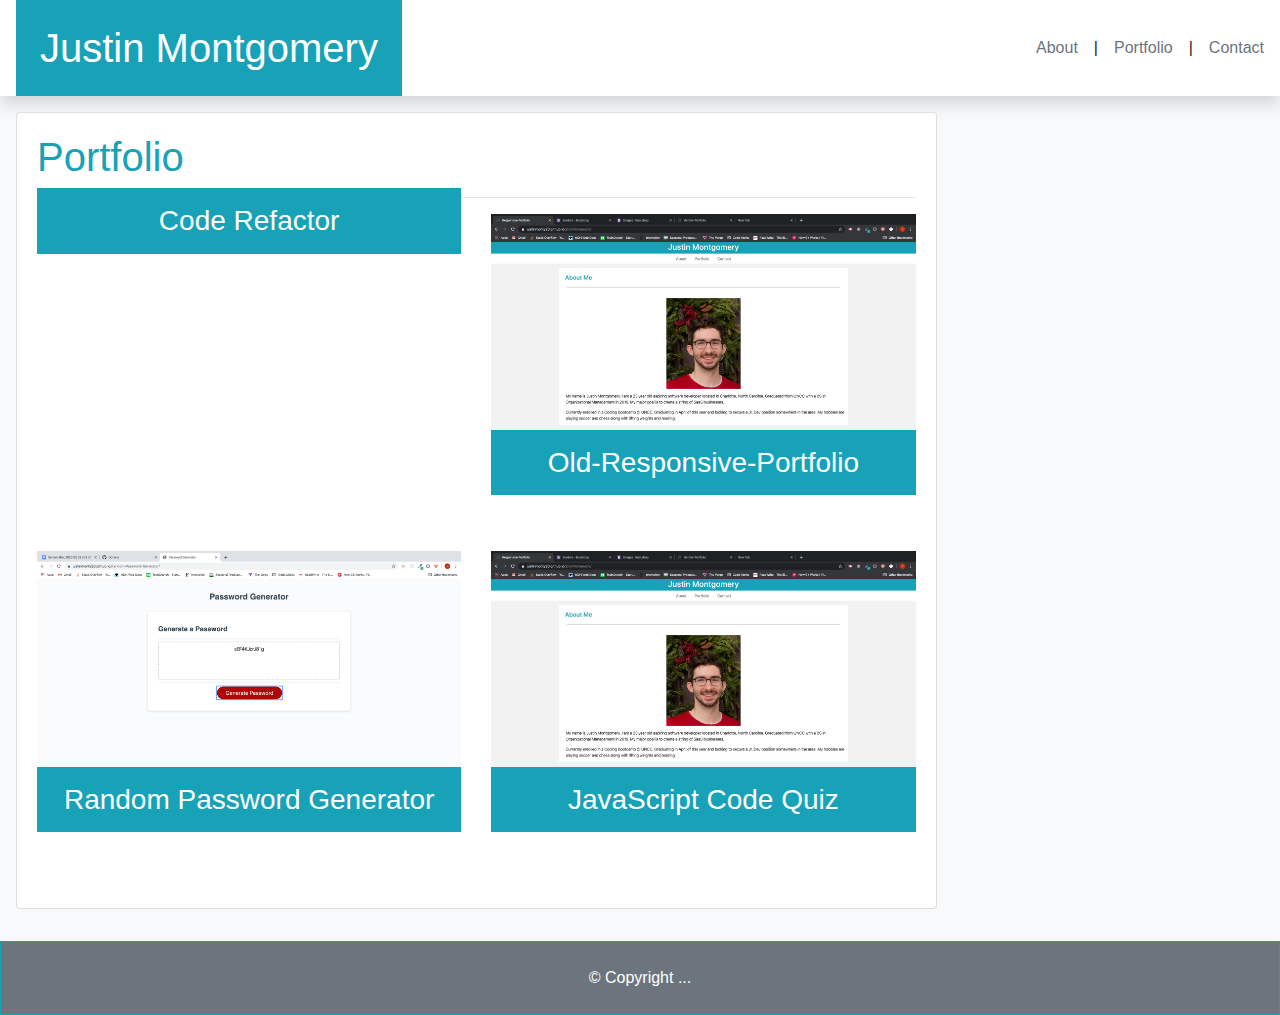
==== portfolio.html @ 5105a5a7 "adding in my work so far" ====
<!doctype html>
<html lang="en">

<head>
    <!-- Required meta tags -->
    <meta charset="utf-8">
    <meta name="viewport" content="width=device-width, initial-scale=1, shrink-to-fit=no">

    <!-- Bootstrap CSS -->
    <link rel="stylesheet" href="https://stackpath.bootstrapcdn.com/bootstrap/4.4.1/css/bootstrap.min.css"
        integrity="sha384-Vkoo8x4CGsO3+Hhxv8T/Q5PaXtkKtu6ug5TOeNV6gBiFeWPGFN9MuhOf23Q9Ifjh" crossorigin="anonymous">
        <link rel="stylesheet" href="./assets/style.css">

    <title>My Dev Portfolio</title>
</head>

<body class="bg-light">
    <div>
        <div class="row no-gutters bg-white shadow sm">
            <div class="col-md-6 text-center text-white">
                <h1 class="float-md-left p-4 mb-0 ml-md-3 bg-info">Justin Montgomery</h1>
            </div>
            <div class="col-md-6 d-flex flex-row justify-content-center align-items-center">
                <a class="m-3 ml-md-auto text-muted" href="./index.html">About</a> |
                <a class="m-3 text-muted" href="portfolio.html">Portfolio</a> |
                <a class="m-3 text-muted" href="./contact.html">Contact</a>
            </div>
        </div>
        <div class="row">
            <div class="col-lg-9">
                <div class="card m-3 mb-5=">
                    <div class="card-body text-muted">
                        <h1 class="text-info">Portfolio</h1>
                        <hr>
                             <div class="row mb-5">
                                 <div class="col-md-6">
                                     <div class="img-header position-relative text-center">
                                         <a href="https://github.com/JustinMonty20/1stHomework">
                                         <h3 class = "bg-info p-3 text-white">Code Refactor</h3>
                                         <img class = "img-fluid mb-4" src="./assets/images/hw-screenshots/Code-Refactor.png" alt="Code Refactor Homework"> </a>
                                     </div>
                                 </div>
                                 <div class="col-md-6">
                                    <div class="img-header position-relative text-center">
                                        <a href="https://github.com/JustinMonty20/2nd-Homework">
                                        <h3 class = "bg-info p-3 text-white">Old-Responsive-Portfolio</h3>
                                        <img class = "img-fluid mb-4" src="./assets/images/hw-screenshots/Old-Responsive-Portfolio.png" alt="Old Responsive Portfolio">
                                    </div>  
                                 </div>
                             </div>
                             <div class="row mb-5">
                                <div class="col-md-6">
                                    <div class="img-header position-relative text-center">
                                        <a href="https://github.com/JustinMonty20/Random-Password-Generator">
                                        <h3 class = "bg-info p-3 text-white">Random Password Generator</h3>
                                        <img class = "img-fluid mb-4" src="./assets/images/hw-screenshots/random-password.png" alt="Random Password Generator"> </a>
                                    </div>
                                </div>
                                <div class="col-md-6">
                                   <div class="img-header position-relative text-center">
                                       <a href="https://github.com/JustinMonty20/2nd-Homework">
                                       <h3 class = "bg-info p-3 text-white">JavaScript Code Quiz</h3>
                                       <img class = "img-fluid mb-4" src="./assets/images/hw-screenshots/Old-Responsive-Portfolio.png" alt="Old Responsive Portfolio">
                                   </div>  
                                </div>
                            </div>
                        </div>
                       
                    </div>
                </div>
            </div>
        </div>
        <div class="row">
            <div class="col">
                <div id = "footer" class=" mt-3 copyright border border-info bg-secondary py-4 text-center text-white">
                    &copy; Copyright ...
                </div>
            </div>
        </div>
    </div>


    <!-- Optional JavaScript -->
    <!-- jQuery first, then Popper.js, then Bootstrap JS -->
    <script src="https://code.jquery.com/jquery-3.4.1.slim.min.js"
        integrity="sha384-J6qa4849blE2+poT4WnyKhv5vZF5SrPo0iEjwBvKU7imGFAV0wwj1yYfoRSJoZ+n"
        crossorigin="anonymous"></script>
    <script src="https://cdn.jsdelivr.net/npm/popper.js@1.16.0/dist/umd/popper.min.js"
        integrity="sha384-Q6E9RHvbIyZFJoft+2mJbHaEWldlvI9IOYy5n3zV9zzTtmI3UksdQRVvoxMfooAo"
        crossorigin="anonymous"></script>
    <script src="https://stackpath.bootstrapcdn.com/bootstrap/4.4.1/js/bootstrap.min.js"
        integrity="sha384-wfSDF2E50Y2D1uUdj0O3uMBJnjuUD4Ih7YwaYd1iqfktj0Uod8GCExl3Og8ifwB6"
        crossorigin="anonymous"></script>
</body>

</html>
---- assets/style.css ----
.img-container{
    width: 100%
} 

.img-header h3{
    position: absolute;
    bottom: 0;
    width: 100%;
}

@media screen and (min-width: 760px) {
    .img-container {
        width: 50%
    }
}

@media screen and (min-width: 992px) {
    .img-container {
        width: 33%
    }
}
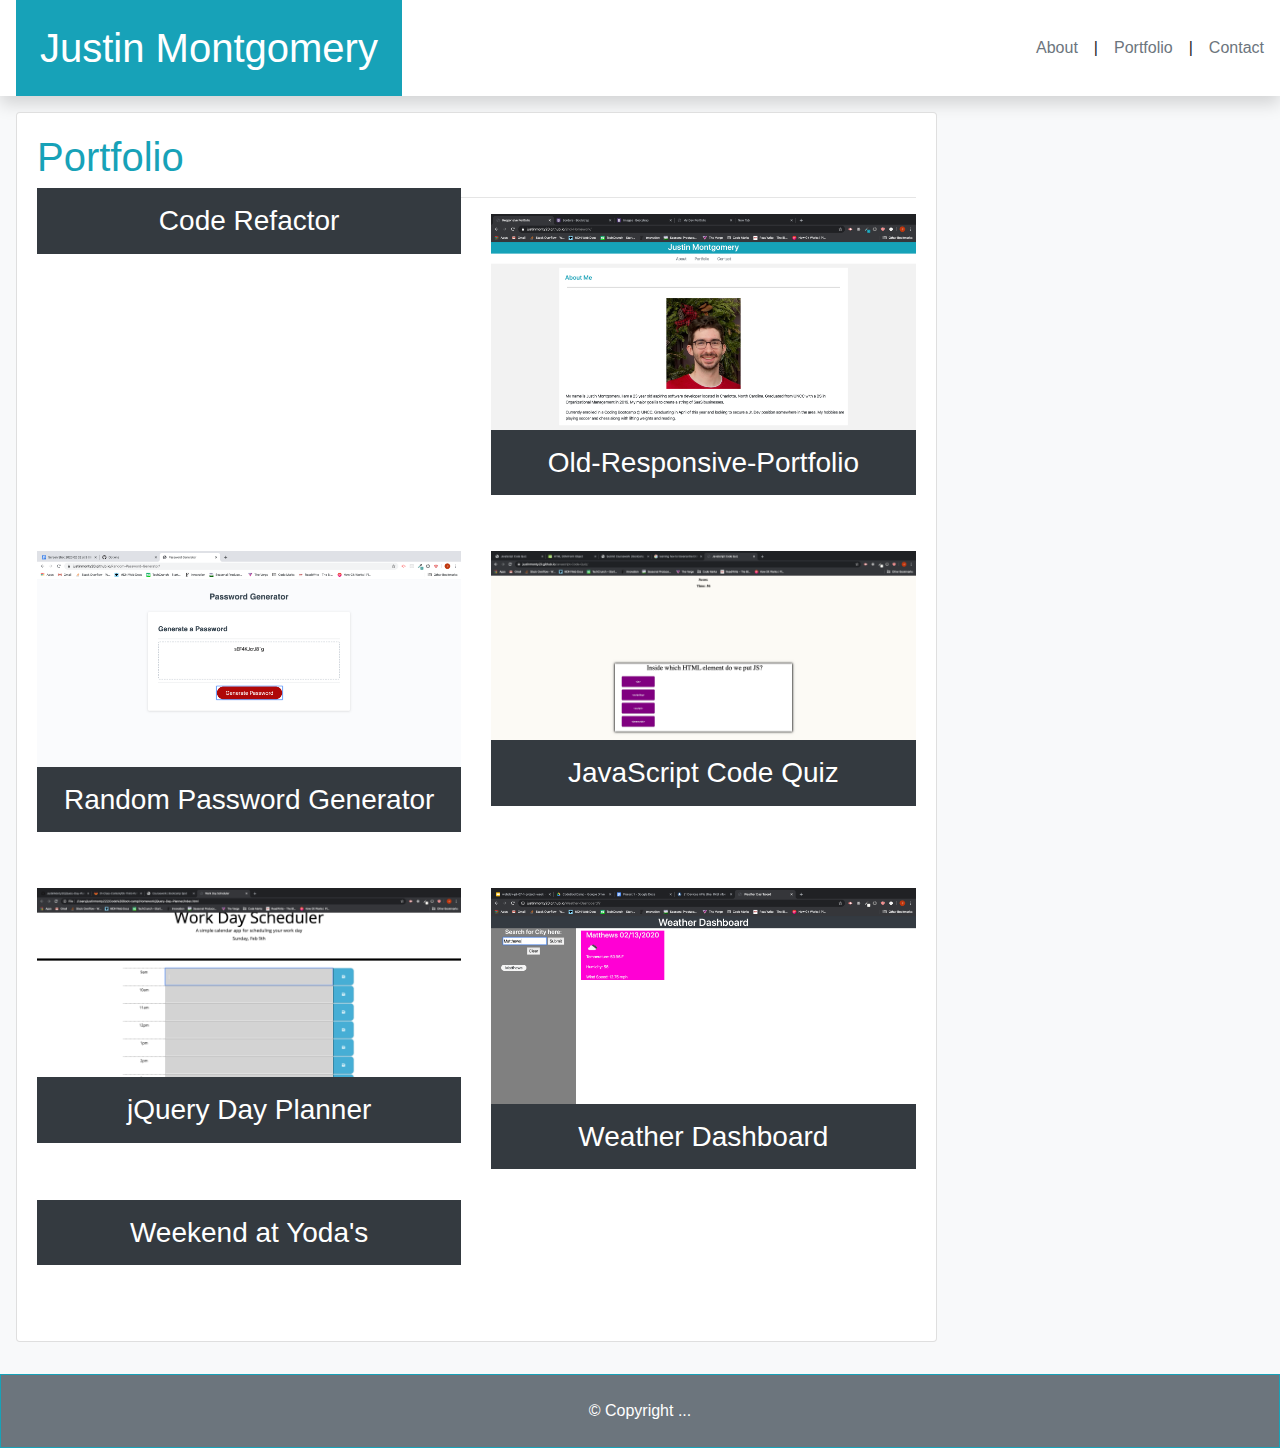
==== commit e7072bd8: "added in all my projects so far" ====
--- a/portfolio.html
+++ b/portfolio.html
@@ -36,36 +36,60 @@
                                  <div class="col-md-6">
                                      <div class="img-header position-relative text-center">
                                          <a href="https://github.com/JustinMonty20/1stHomework">
-                                         <h3 class = "bg-info p-3 text-white">Code Refactor</h3>
+                                         <h3 class = "bg-dark p-3 text-white">Code Refactor</h3>
                                          <img class = "img-fluid mb-4" src="./assets/images/hw-screenshots/Code-Refactor.png" alt="Code Refactor Homework"> </a>
                                      </div>
                                  </div>
                                  <div class="col-md-6">
                                     <div class="img-header position-relative text-center">
                                         <a href="https://github.com/JustinMonty20/2nd-Homework">
-                                        <h3 class = "bg-info p-3 text-white">Old-Responsive-Portfolio</h3>
+                                        <h3 class = "bg-dark p-3 text-white">Old-Responsive-Portfolio</h3>
                                         <img class = "img-fluid mb-4" src="./assets/images/hw-screenshots/Old-Responsive-Portfolio.png" alt="Old Responsive Portfolio">
                                     </div>  
                                  </div>
                              </div>
-                             <div class="row mb-5">
+                            <div class="row mb-5">
                                 <div class="col-md-6">
                                     <div class="img-header position-relative text-center">
                                         <a href="https://github.com/JustinMonty20/Random-Password-Generator">
-                                        <h3 class = "bg-info p-3 text-white">Random Password Generator</h3>
+                                        <h3 class = "bg-dark p-3 text-white">Random Password Generator</h3>
                                         <img class = "img-fluid mb-4" src="./assets/images/hw-screenshots/random-password.png" alt="Random Password Generator"> </a>
                                     </div>
                                 </div>
                                 <div class="col-md-6">
                                    <div class="img-header position-relative text-center">
-                                       <a href="https://github.com/JustinMonty20/2nd-Homework">
-                                       <h3 class = "bg-info p-3 text-white">JavaScript Code Quiz</h3>
-                                       <img class = "img-fluid mb-4" src="./assets/images/hw-screenshots/Old-Responsive-Portfolio.png" alt="Old Responsive Portfolio">
+                                       <a href="https://github.com/JustinMonty20/Javascript-Code-Quiz">
+                                       <h3 class = "bg-dark p-3 text-white">JavaScript Code Quiz</h3>
+                                       <img class = "img-fluid mb-4" src="./assets/images/hw-screenshots/CodeQuiz2.png" alt="JS Code Quiz">
                                    </div>  
                                 </div>
                             </div>
+                            <div class="row mb-5">
+                                <div class="col-md-6">
+                                    <div class="img-header position-relative text-center">
+                                        <a href="https://github.com/JustinMonty20/jQuery-Day-Planner">
+                                        <h3 class = "bg-dark p-3 text-white">jQuery Day Planner</h3>
+                                        <img class = "img-fluid mb-4" src="./assets/images/hw-screenshots/dayplanner.png" alt="jQuery Day Planner"> </a>
+                                    </div>
+                                </div>
+                                <div class="col-md-6">
+                                   <div class="img-header position-relative text-center">
+                                       <a href="https://github.com/JustinMonty20/Weather-Dashboard">
+                                       <h3 class = "bg-dark p-3 text-white">Weather Dashboard</h3>
+                                       <img class = "img-fluid mb-4" src="./assets/images/hw-screenshots/weather-dashboard1.png" alt="Weather Dashboard">
+                                   </div>  
+                                </div>
+                            </div>
+                            <div class="row mb-5">
+                                <div class="col-md-6">
+                                    <div class="img-header position-relative text-center">
+                                        <a href="https://github.com/JustinMonty20/Project-1">
+                                        <h3 class = "bg-dark p-3 text-white">Weekend at Yoda's</h3>
+                                        <img class = "img-fluid mb-4" src="./assets/images/hw-screenshots/yodaHome.png" alt=" Project One aka Weekend at Yoda's"> </a>
+                                    </div>
+                                </div>
+                            </div>
                         </div>
-                       
                     </div>
                 </div>
             </div>
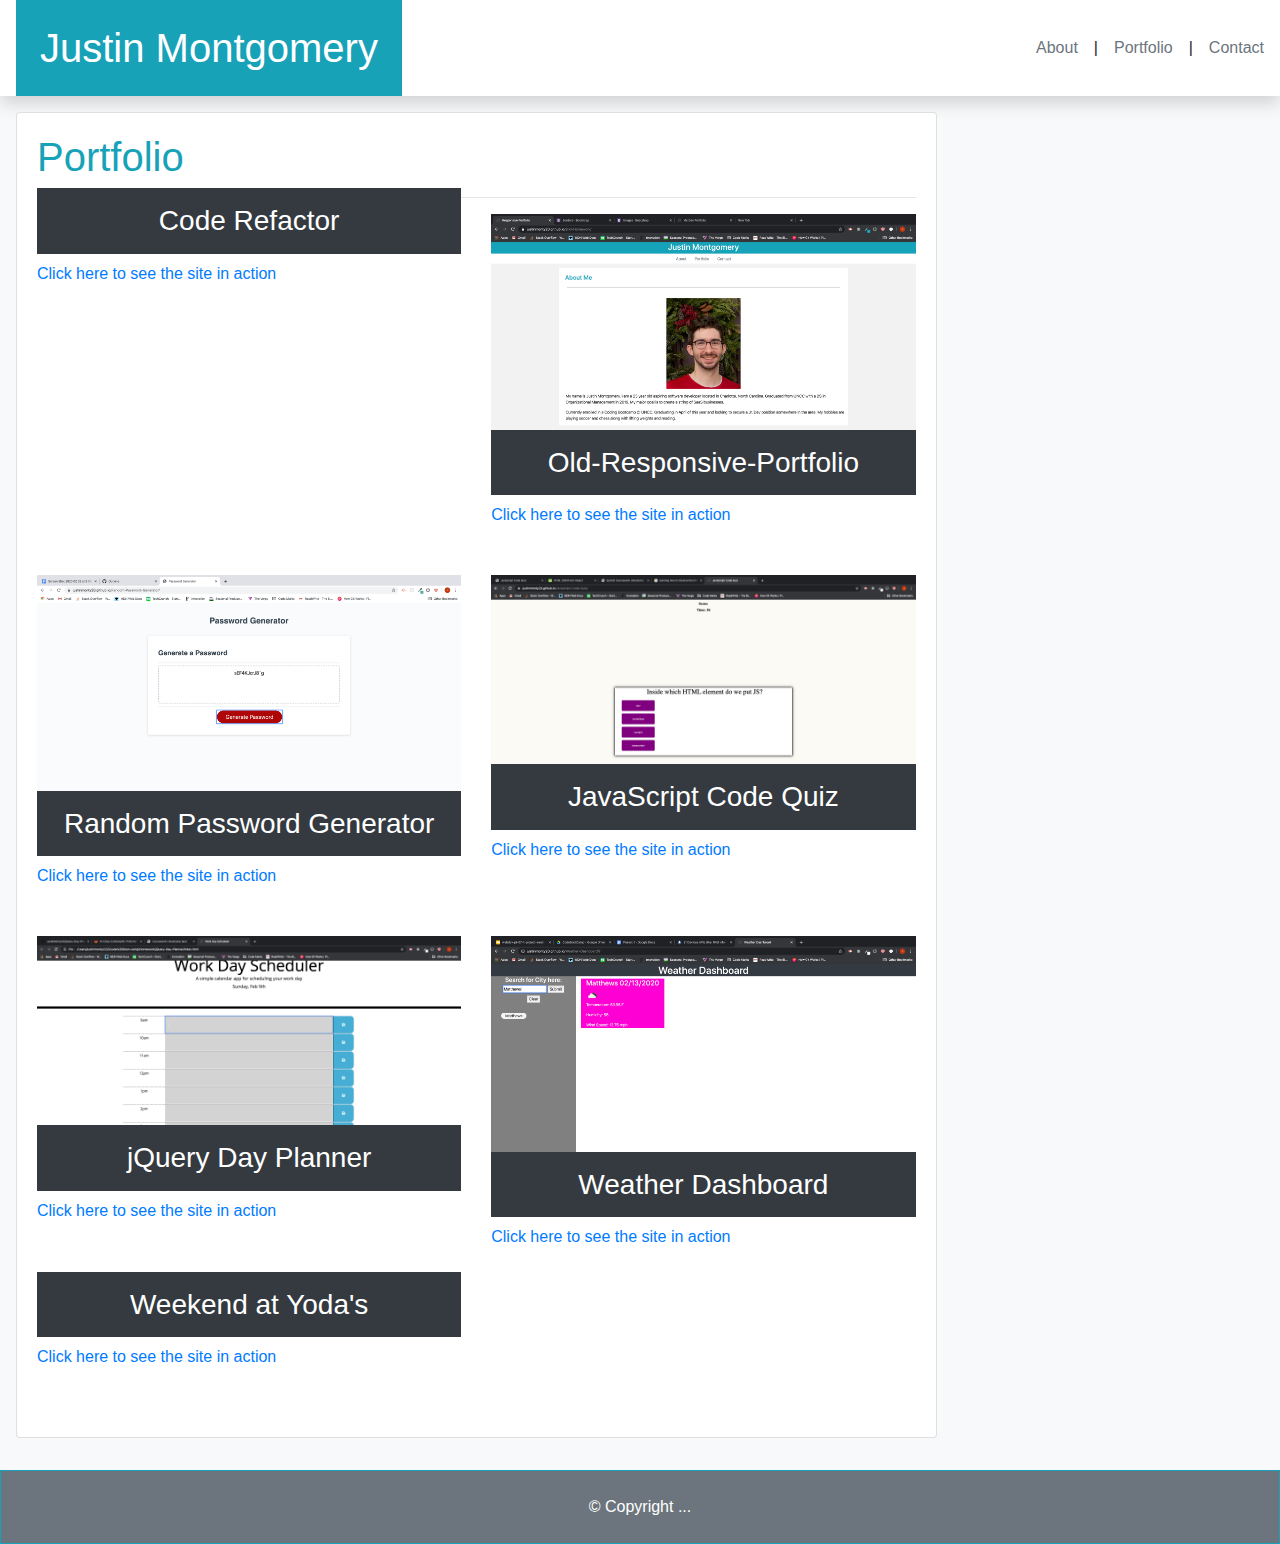
==== commit b7aa4a19: "adding the bare minimum of what I need for my portfolio." ====
--- a/portfolio.html
+++ b/portfolio.html
@@ -39,6 +39,7 @@
                                          <h3 class = "bg-dark p-3 text-white">Code Refactor</h3>
                                          <img class = "img-fluid mb-4" src="./assets/images/hw-screenshots/Code-Refactor.png" alt="Code Refactor Homework"> </a>
                                      </div>
+                                     <a href="https://justinmonty20.github.io/1stHomework/"> Click here to see the site in action</a>
                                  </div>
                                  <div class="col-md-6">
                                     <div class="img-header position-relative text-center">
@@ -46,6 +47,7 @@
                                         <h3 class = "bg-dark p-3 text-white">Old-Responsive-Portfolio</h3>
                                         <img class = "img-fluid mb-4" src="./assets/images/hw-screenshots/Old-Responsive-Portfolio.png" alt="Old Responsive Portfolio">
                                     </div>  
+                                    <a href="https://justinmonty20.github.io/2nd-Homework/."> Click here to see the site in action</a>
                                  </div>
                              </div>
                             <div class="row mb-5">
@@ -55,6 +57,7 @@
                                         <h3 class = "bg-dark p-3 text-white">Random Password Generator</h3>
                                         <img class = "img-fluid mb-4" src="./assets/images/hw-screenshots/random-password.png" alt="Random Password Generator"> </a>
                                     </div>
+                                    <a href="https://justinmonty20.github.io/Random-Password-Generator/"> Click here to see the site in action</a>
                                 </div>
                                 <div class="col-md-6">
                                    <div class="img-header position-relative text-center">
@@ -62,6 +65,7 @@
                                        <h3 class = "bg-dark p-3 text-white">JavaScript Code Quiz</h3>
                                        <img class = "img-fluid mb-4" src="./assets/images/hw-screenshots/CodeQuiz2.png" alt="JS Code Quiz">
                                    </div>  
+                                   <a href="https://justinmonty20.github.io/Javascript-Code-Quiz/"> Click here to see the site in action</a>
                                 </div>
                             </div>
                             <div class="row mb-5">
@@ -71,6 +75,7 @@
                                         <h3 class = "bg-dark p-3 text-white">jQuery Day Planner</h3>
                                         <img class = "img-fluid mb-4" src="./assets/images/hw-screenshots/dayplanner.png" alt="jQuery Day Planner"> </a>
                                     </div>
+                                    <a href="https://justinmonty20.github.io/jQuery-Day-Planner/."> Click here to see the site in action</a>
                                 </div>
                                 <div class="col-md-6">
                                    <div class="img-header position-relative text-center">
@@ -78,6 +83,7 @@
                                        <h3 class = "bg-dark p-3 text-white">Weather Dashboard</h3>
                                        <img class = "img-fluid mb-4" src="./assets/images/hw-screenshots/weather-dashboard1.png" alt="Weather Dashboard">
                                    </div>  
+                                   <a href="https://justinmonty20.github.io/Weather-Dashboard/"> Click here to see the site in action</a>
                                 </div>
                             </div>
                             <div class="row mb-5">
@@ -87,6 +93,7 @@
                                         <h3 class = "bg-dark p-3 text-white">Weekend at Yoda's</h3>
                                         <img class = "img-fluid mb-4" src="./assets/images/hw-screenshots/yodaHome.png" alt=" Project One aka Weekend at Yoda's"> </a>
                                     </div>
+                                    <a href="https://justinmonty20.github.io/Project-1/"> Click here to see the site in action</a>
                                 </div>
                             </div>
                         </div>
--- a/assets/style.css
+++ b/assets/style.css
@@ -1,7 +1,6 @@
 .img-container{
     width: 100%
 } 
-
 .img-header h3{
     position: absolute;
     bottom: 0;
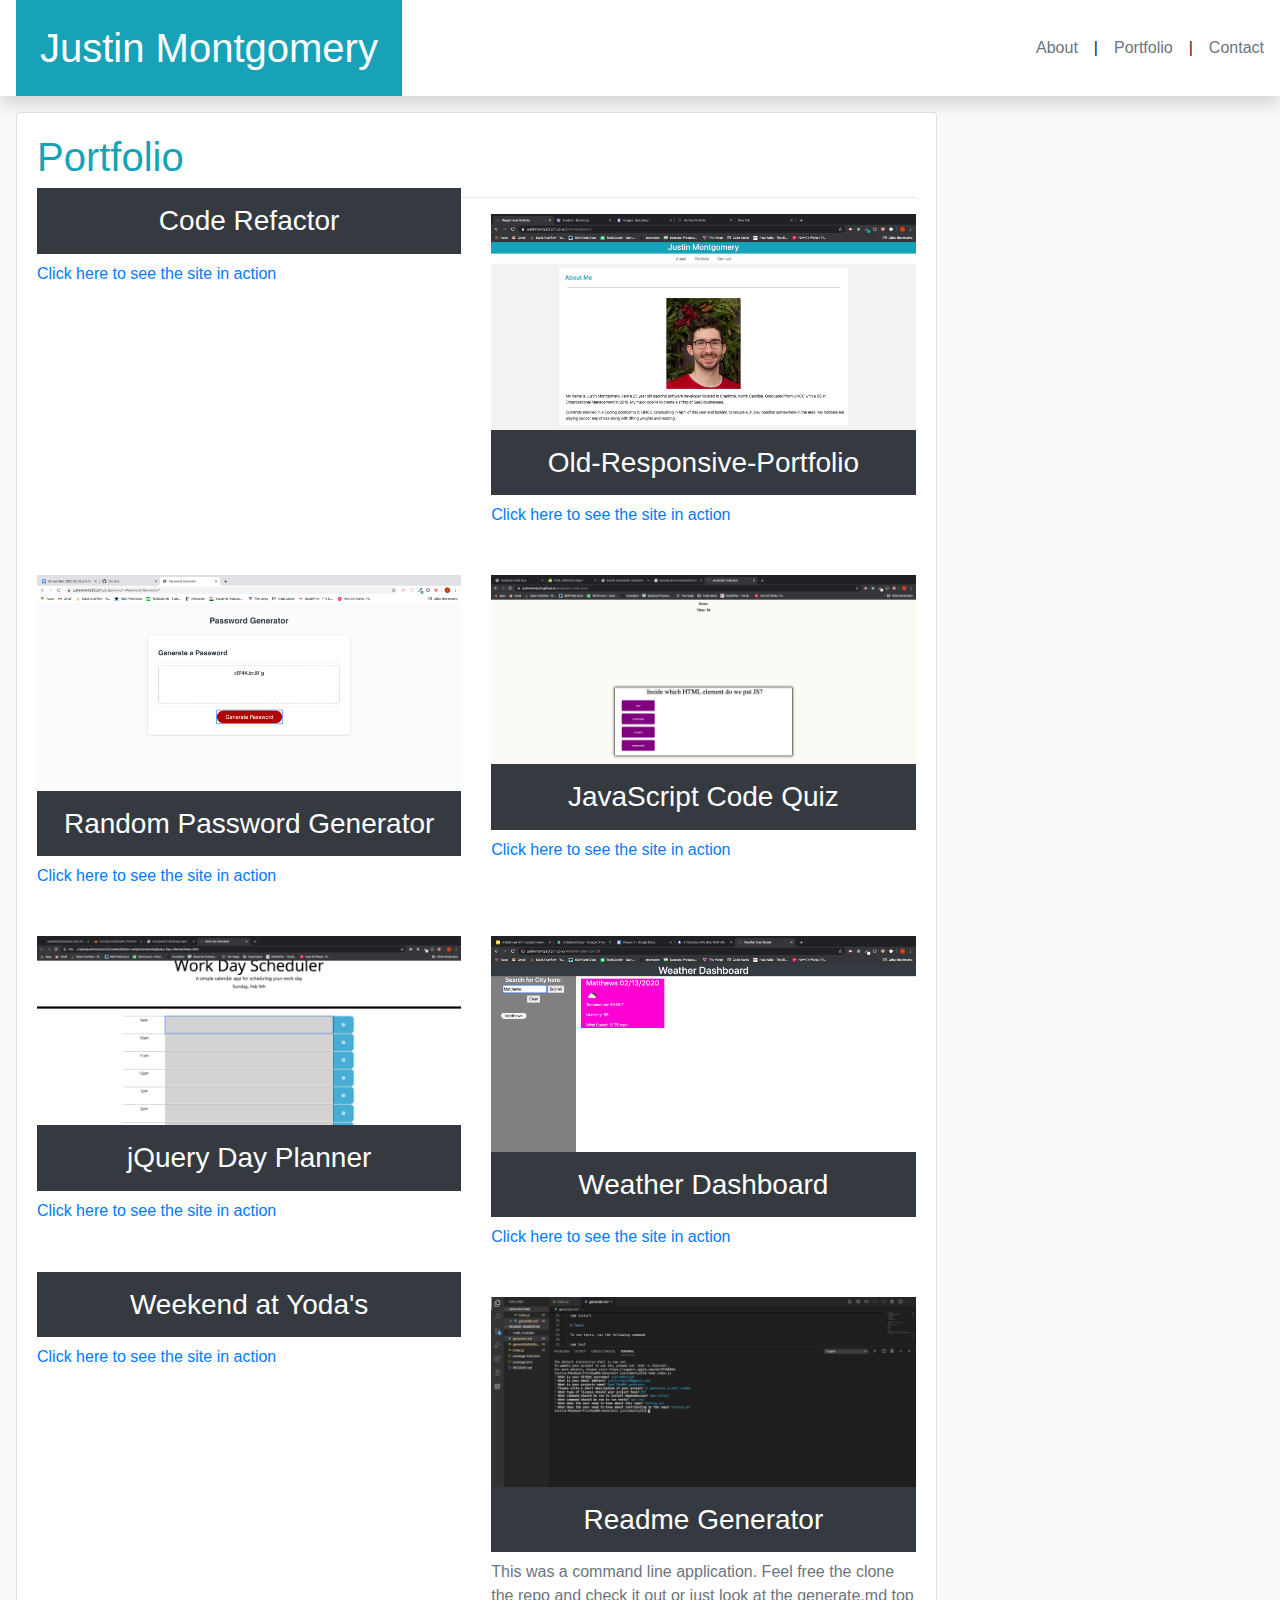
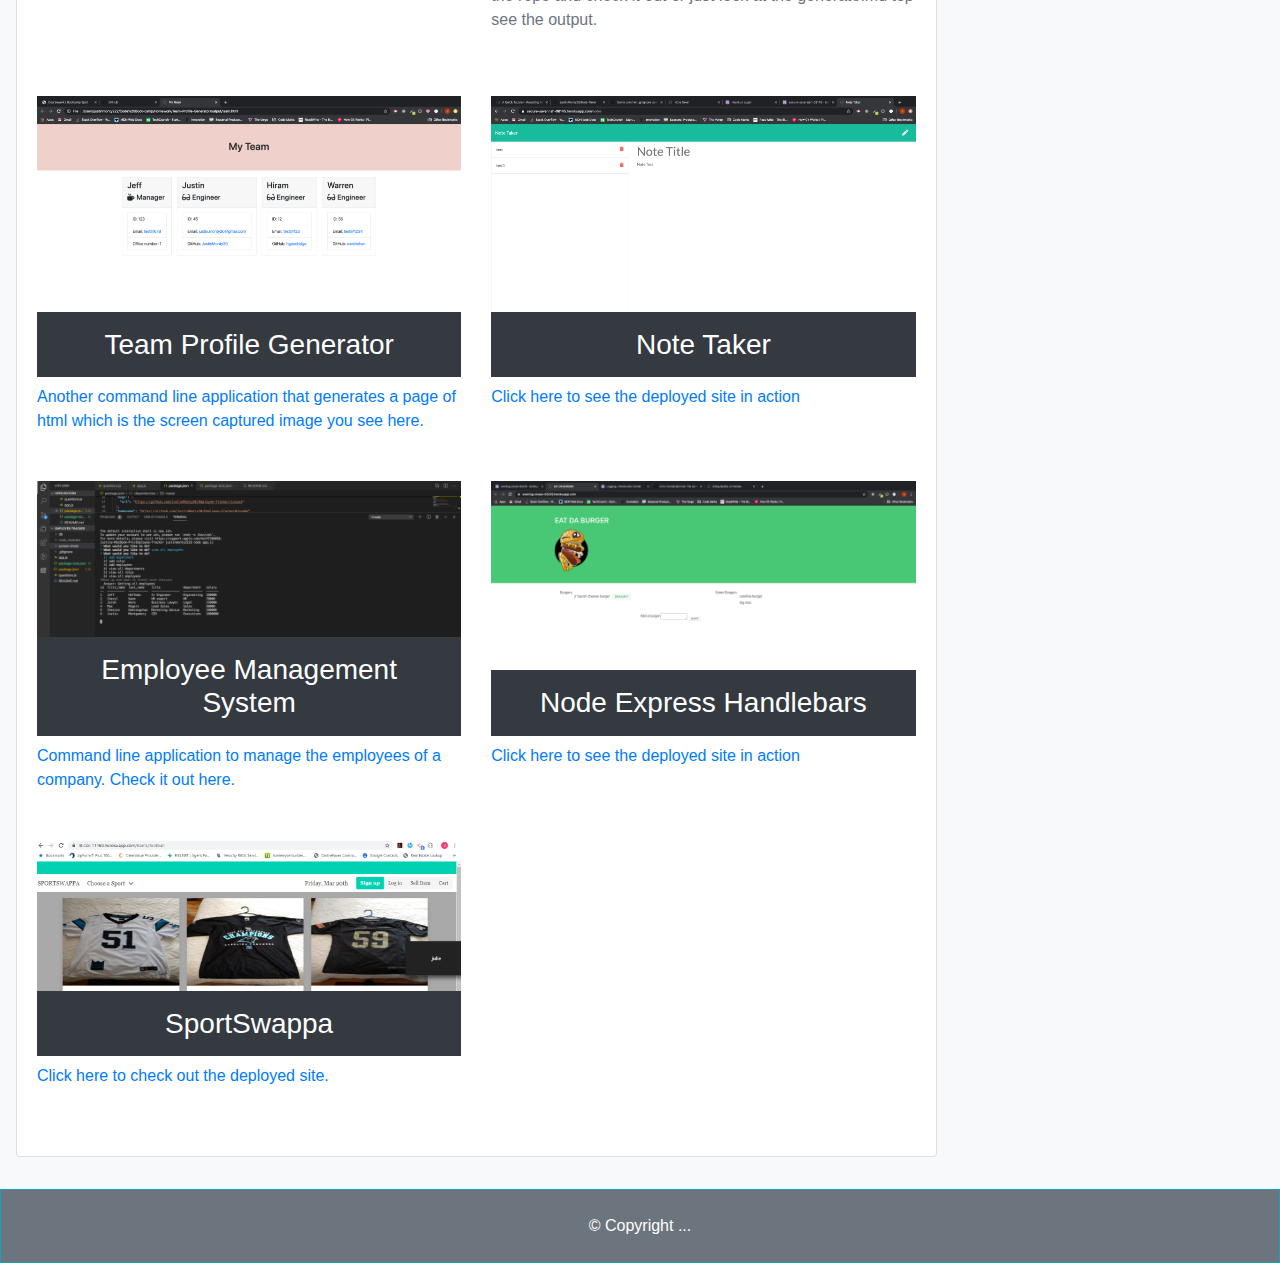
==== commit 0fa3467e: "added all the homeworks and project 2" ====
--- a/portfolio.html
+++ b/portfolio.html
@@ -95,6 +95,60 @@
                                     </div>
                                     <a href="https://justinmonty20.github.io/Project-1/"> Click here to see the site in action</a>
                                 </div>
+                                <div class="col-md-6">
+                                    <div class="img-header position-relative text-center">
+                                        <a href="https://github.com/JustinMonty20/ReadMe-Generator">
+                                        <h3 class = "bg-dark p-3 text-white">Readme Generator</h3>
+                                        <img class = "img-fluid mb-4" src="./assets/images/hw-screenshots/GoodReadMe-generator.png" alt="README Generator"> </a>
+                                    </div>
+                                    <p>This was a command line application. Feel free the clone the repo and check it out or just look at the generate.md top see the output.</p>
+                                </div>
+                            </div>
+                            <div class="row mb-5">
+                                <div class="col-md-6">
+                                   <div class="img-header position-relative text-center">
+                                       <a href="https://github.com/JustinMonty20/Team-Profile-Generator">
+                                       <h3 class = "bg-dark p-3 text-white">Team Profile Generator</h3>
+                                       <img class = "img-fluid mb-4" src="./assets/images/hw-screenshots/team-profile-2.png" alt="Team Profile Generator">
+                                   </div>  
+                                   <a href="https://justinmonty20.github.io/Team-Profile-Generator/"> Another command line application that generates a page of html which is the screen captured image you see here.</a>
+                                </div>
+                                <div class="col-md-6">
+                                    <div class="img-header position-relative text-center">
+                                        <a href="https://github.com/JustinMonty20/Note-Taker">
+                                        <h3 class = "bg-dark p-3 text-white">Note Taker</h3>
+                                        <img class = "img-fluid mb-4" src="./assets/images/hw-screenshots/2nd-note taker.png" alt="Note Taker"> </a>
+                                    </div>
+                                    <a href="https://secure-savannah-08145.herokuapp.com/"> Click here to see the deployed site in action</a>
+                                </div>
+                            </div>
+                            <div class="row mb-5">
+                                <div class="col-md-6">
+                                   <div class="img-header position-relative text-center">
+                                       <a href="https://github.com/JustinMonty20/Employee-Tracker">
+                                       <h3 class = "bg-dark p-3 text-white">Employee Management System</h3>
+                                       <img class = "img-fluid mb-4" src="./assets/images/hw-screenshots/2nd-employees.png" alt="Employee Tracker">
+                                   </div>  
+                                   <a href="https://github.com/JustinMonty20/Employee-Tracker"> Command line application to manage the employees of a company. Check it out here.</a>
+                                </div>
+                                <div class="col-md-6">
+                                    <div class="img-header position-relative text-center">
+                                        <a href="https://github.com/JustinMonty20/Burger_app-2">
+                                        <h3 class = "bg-dark p-3 text-white">Node Express Handlebars</h3>
+                                        <img class = "img-fluid mb-4" src="./assets/images/hw-screenshots/2nd-eat-da-burger.png" alt="Node Express Handlebars Burger App"> </a>
+                                    </div>
+                                    <a href="https://evening-ocean-65218.herokuapp.com/"> Click here to see the deployed site in action</a>
+                                </div>
+                            </div>
+                            <div class="row mb-5">
+                                <div class="col-md-6">
+                                   <div class="img-header position-relative text-center">
+                                       <a href="https://github.com/JustinMonty20/Sport-Swappa">
+                                       <h3 class = "bg-dark p-3 text-white">SportSwappa</h3>
+                                       <img class = "img-fluid mb-4" src="./assets/images/hw-screenshots/2nd-sportswappa.png" alt="SportSwappa">
+                                   </div>  
+                                   <a href="https://lit-tor-11160.herokuapp.com/">Click here to check out the deployed site.</a>
+                                </div>
                             </div>
                         </div>
                     </div>
--- a/assets/style.css
+++ b/assets/style.css
@@ -6,7 +6,10 @@
     bottom: 0;
     width: 100%;
 }
-
+.button{
+    height: 20px;
+    color: blue;
+}
 @media screen and (min-width: 760px) {
     .img-container {
         width: 50%
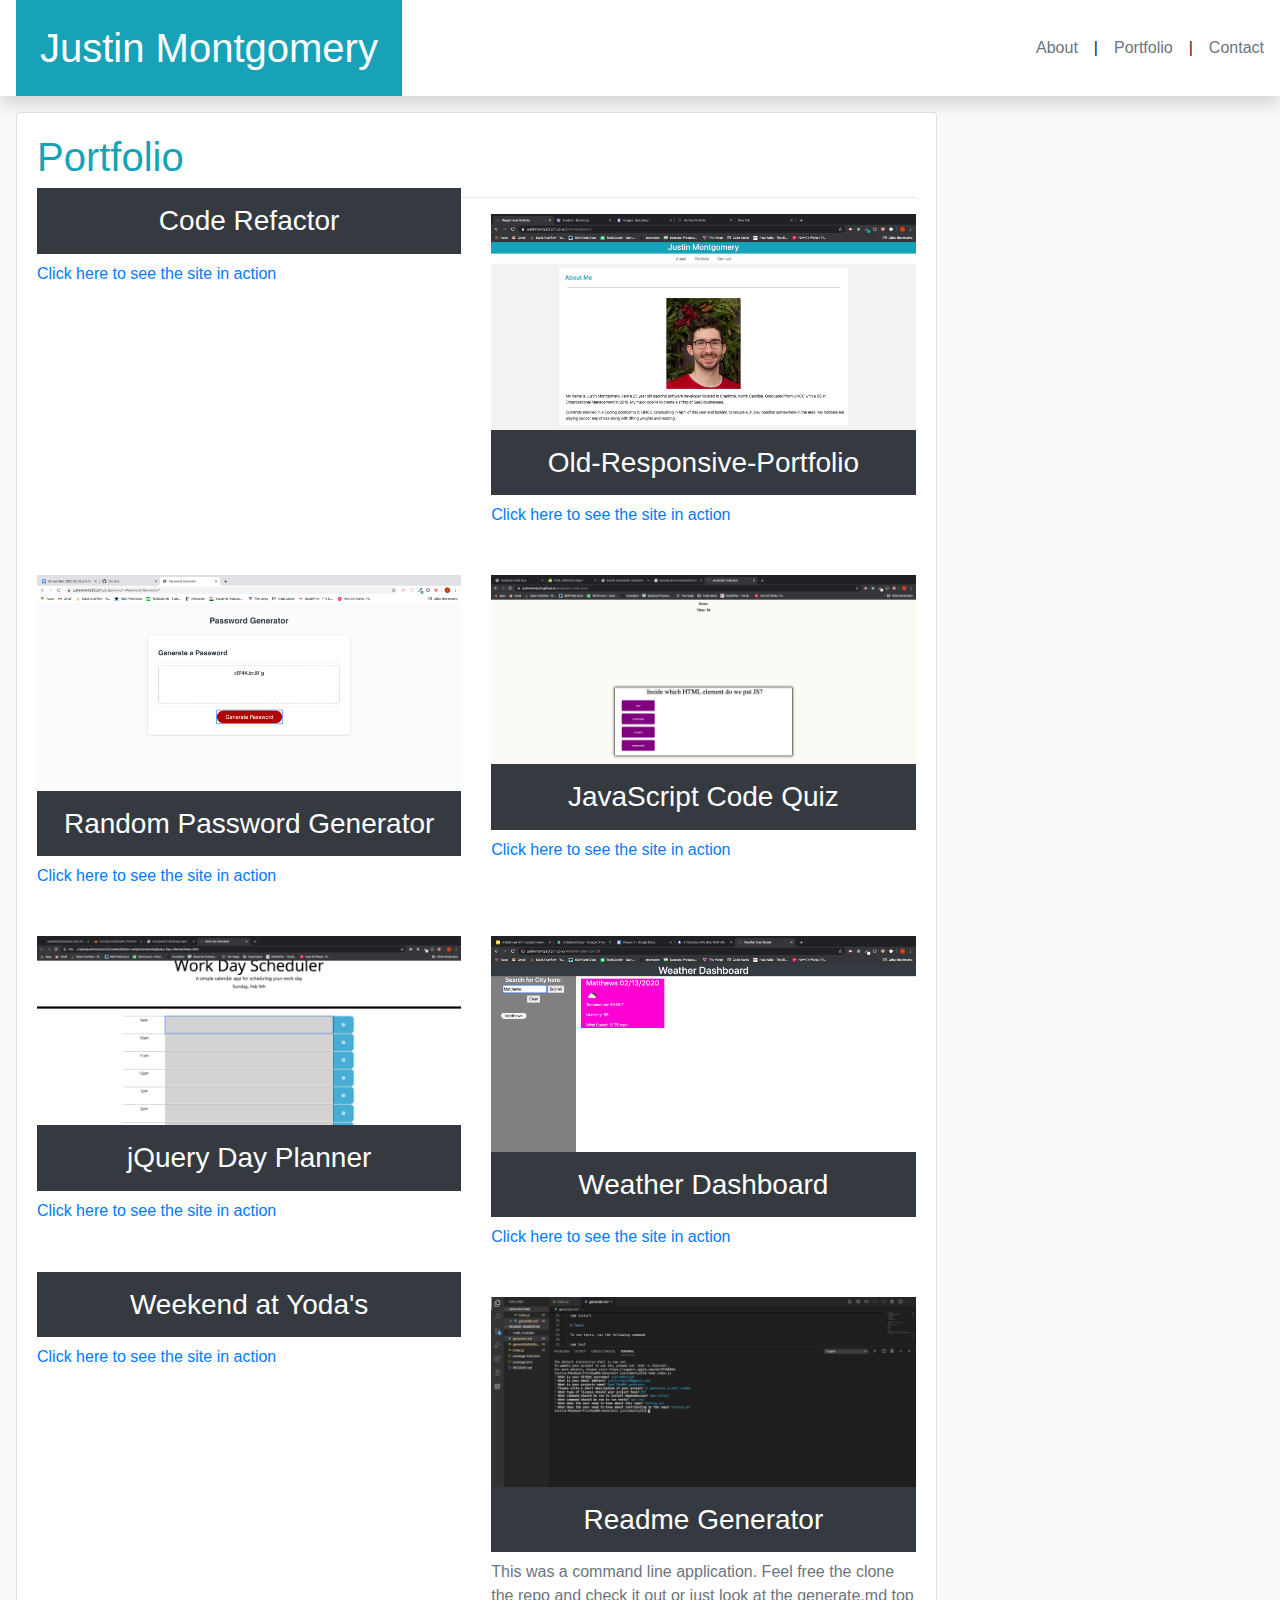
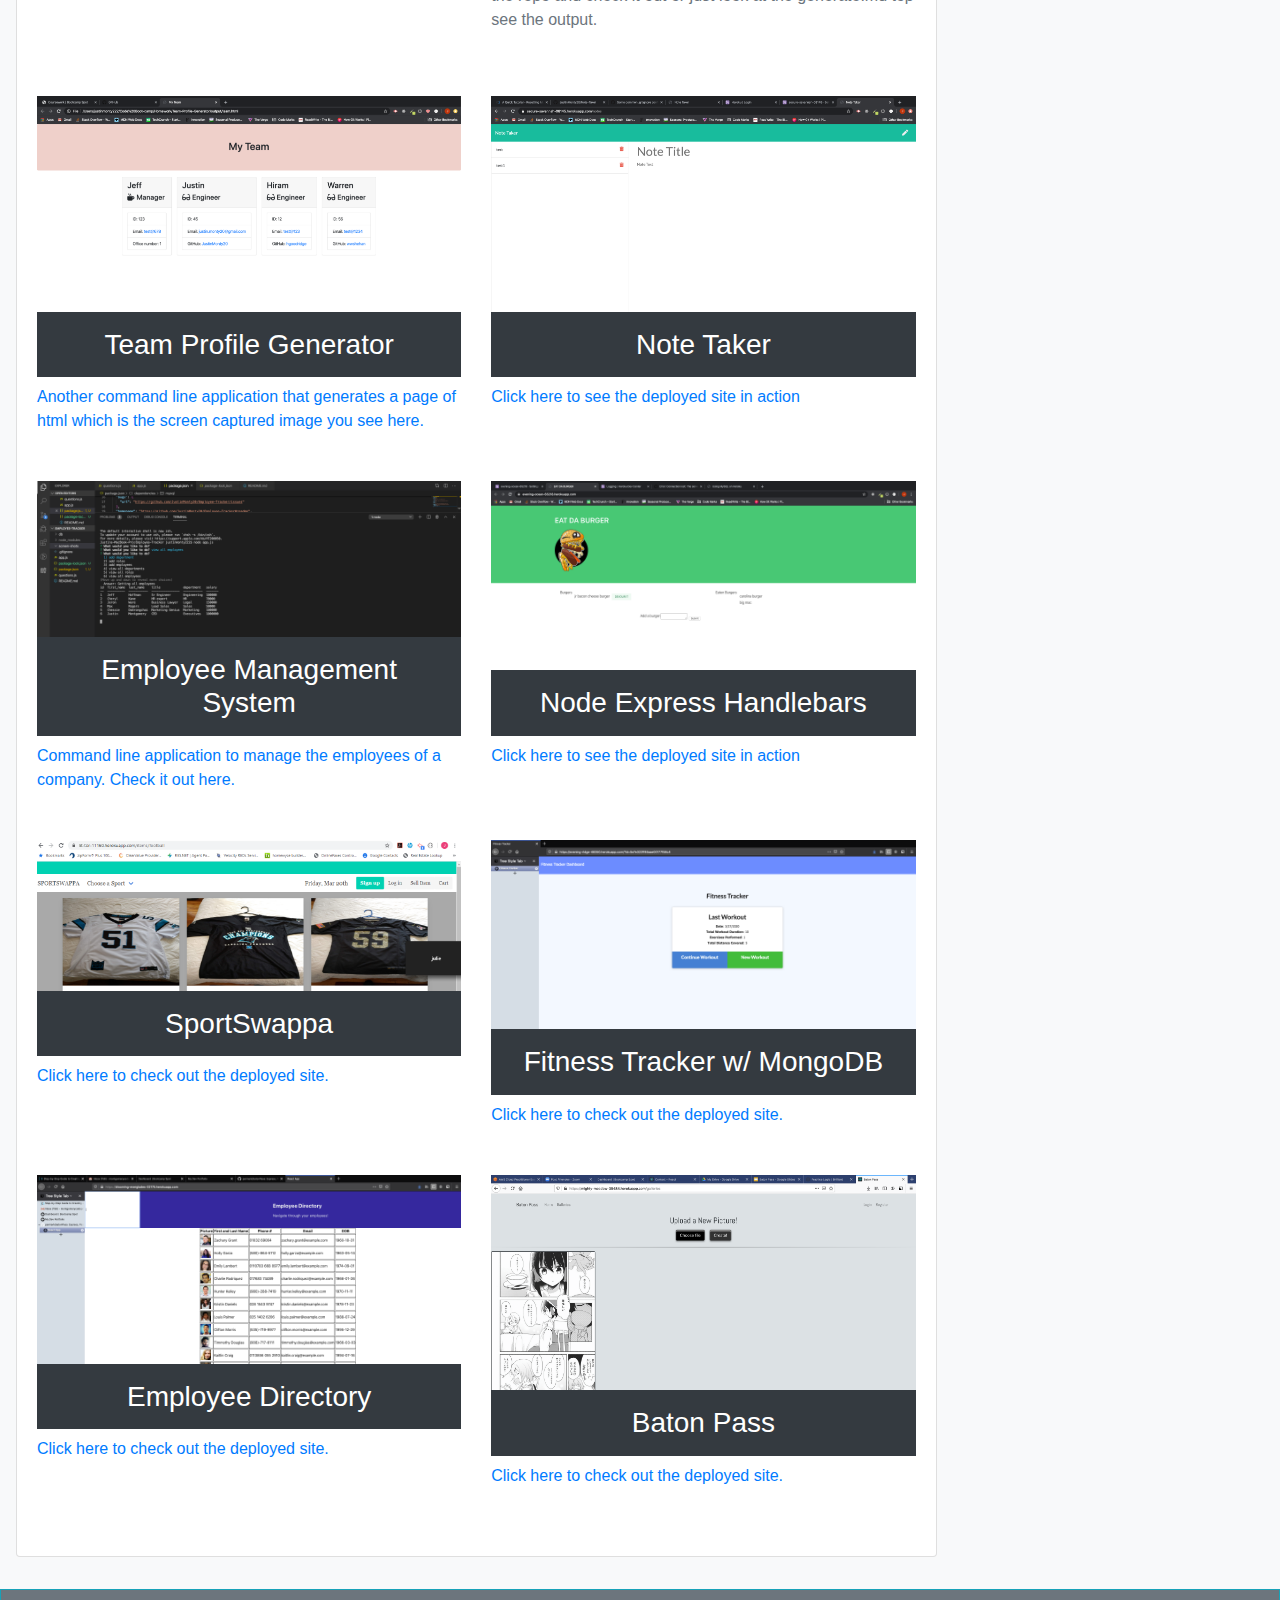
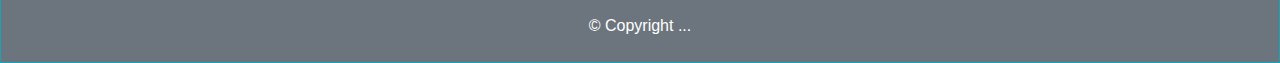
==== commit abeafe17: "added all my work" ====
--- a/portfolio.html
+++ b/portfolio.html
@@ -9,7 +9,7 @@
     <!-- Bootstrap CSS -->
     <link rel="stylesheet" href="https://stackpath.bootstrapcdn.com/bootstrap/4.4.1/css/bootstrap.min.css"
         integrity="sha384-Vkoo8x4CGsO3+Hhxv8T/Q5PaXtkKtu6ug5TOeNV6gBiFeWPGFN9MuhOf23Q9Ifjh" crossorigin="anonymous">
-        <link rel="stylesheet" href="./assets/style.css">
+    <link rel="stylesheet" href="./assets/style.css">
 
     <title>My Dev Portfolio</title>
 </head>
@@ -32,136 +32,210 @@
                     <div class="card-body text-muted">
                         <h1 class="text-info">Portfolio</h1>
                         <hr>
-                             <div class="row mb-5">
-                                 <div class="col-md-6">
-                                     <div class="img-header position-relative text-center">
-                                         <a href="https://github.com/JustinMonty20/1stHomework">
-                                         <h3 class = "bg-dark p-3 text-white">Code Refactor</h3>
-                                         <img class = "img-fluid mb-4" src="./assets/images/hw-screenshots/Code-Refactor.png" alt="Code Refactor Homework"> </a>
-                                     </div>
-                                     <a href="https://justinmonty20.github.io/1stHomework/"> Click here to see the site in action</a>
-                                 </div>
-                                 <div class="col-md-6">
-                                    <div class="img-header position-relative text-center">
-                                        <a href="https://github.com/JustinMonty20/2nd-Homework">
-                                        <h3 class = "bg-dark p-3 text-white">Old-Responsive-Portfolio</h3>
-                                        <img class = "img-fluid mb-4" src="./assets/images/hw-screenshots/Old-Responsive-Portfolio.png" alt="Old Responsive Portfolio">
-                                    </div>  
-                                    <a href="https://justinmonty20.github.io/2nd-Homework/."> Click here to see the site in action</a>
-                                 </div>
-                             </div>
-                            <div class="row mb-5">
-                                <div class="col-md-6">
-                                    <div class="img-header position-relative text-center">
-                                        <a href="https://github.com/JustinMonty20/Random-Password-Generator">
-                                        <h3 class = "bg-dark p-3 text-white">Random Password Generator</h3>
-                                        <img class = "img-fluid mb-4" src="./assets/images/hw-screenshots/random-password.png" alt="Random Password Generator"> </a>
-                                    </div>
-                                    <a href="https://justinmonty20.github.io/Random-Password-Generator/"> Click here to see the site in action</a>
-                                </div>
-                                <div class="col-md-6">
-                                   <div class="img-header position-relative text-center">
-                                       <a href="https://github.com/JustinMonty20/Javascript-Code-Quiz">
-                                       <h3 class = "bg-dark p-3 text-white">JavaScript Code Quiz</h3>
-                                       <img class = "img-fluid mb-4" src="./assets/images/hw-screenshots/CodeQuiz2.png" alt="JS Code Quiz">
-                                   </div>  
-                                   <a href="https://justinmonty20.github.io/Javascript-Code-Quiz/"> Click here to see the site in action</a>
-                                </div>
-                            </div>
-                            <div class="row mb-5">
-                                <div class="col-md-6">
-                                    <div class="img-header position-relative text-center">
-                                        <a href="https://github.com/JustinMonty20/jQuery-Day-Planner">
-                                        <h3 class = "bg-dark p-3 text-white">jQuery Day Planner</h3>
-                                        <img class = "img-fluid mb-4" src="./assets/images/hw-screenshots/dayplanner.png" alt="jQuery Day Planner"> </a>
-                                    </div>
-                                    <a href="https://justinmonty20.github.io/jQuery-Day-Planner/."> Click here to see the site in action</a>
-                                </div>
-                                <div class="col-md-6">
-                                   <div class="img-header position-relative text-center">
-                                       <a href="https://github.com/JustinMonty20/Weather-Dashboard">
-                                       <h3 class = "bg-dark p-3 text-white">Weather Dashboard</h3>
-                                       <img class = "img-fluid mb-4" src="./assets/images/hw-screenshots/weather-dashboard1.png" alt="Weather Dashboard">
-                                   </div>  
-                                   <a href="https://justinmonty20.github.io/Weather-Dashboard/"> Click here to see the site in action</a>
-                                </div>
-                            </div>
-                            <div class="row mb-5">
-                                <div class="col-md-6">
-                                    <div class="img-header position-relative text-center">
-                                        <a href="https://github.com/JustinMonty20/Project-1">
-                                        <h3 class = "bg-dark p-3 text-white">Weekend at Yoda's</h3>
-                                        <img class = "img-fluid mb-4" src="./assets/images/hw-screenshots/yodaHome.png" alt=" Project One aka Weekend at Yoda's"> </a>
-                                    </div>
-                                    <a href="https://justinmonty20.github.io/Project-1/"> Click here to see the site in action</a>
-                                </div>
-                                <div class="col-md-6">
-                                    <div class="img-header position-relative text-center">
-                                        <a href="https://github.com/JustinMonty20/ReadMe-Generator">
-                                        <h3 class = "bg-dark p-3 text-white">Readme Generator</h3>
-                                        <img class = "img-fluid mb-4" src="./assets/images/hw-screenshots/GoodReadMe-generator.png" alt="README Generator"> </a>
-                                    </div>
-                                    <p>This was a command line application. Feel free the clone the repo and check it out or just look at the generate.md top see the output.</p>
-                                </div>
-                            </div>
-                            <div class="row mb-5">
-                                <div class="col-md-6">
-                                   <div class="img-header position-relative text-center">
-                                       <a href="https://github.com/JustinMonty20/Team-Profile-Generator">
-                                       <h3 class = "bg-dark p-3 text-white">Team Profile Generator</h3>
-                                       <img class = "img-fluid mb-4" src="./assets/images/hw-screenshots/team-profile-2.png" alt="Team Profile Generator">
-                                   </div>  
-                                   <a href="https://justinmonty20.github.io/Team-Profile-Generator/"> Another command line application that generates a page of html which is the screen captured image you see here.</a>
-                                </div>
-                                <div class="col-md-6">
-                                    <div class="img-header position-relative text-center">
-                                        <a href="https://github.com/JustinMonty20/Note-Taker">
-                                        <h3 class = "bg-dark p-3 text-white">Note Taker</h3>
-                                        <img class = "img-fluid mb-4" src="./assets/images/hw-screenshots/2nd-note taker.png" alt="Note Taker"> </a>
-                                    </div>
-                                    <a href="https://secure-savannah-08145.herokuapp.com/"> Click here to see the deployed site in action</a>
-                                </div>
-                            </div>
-                            <div class="row mb-5">
-                                <div class="col-md-6">
-                                   <div class="img-header position-relative text-center">
-                                       <a href="https://github.com/JustinMonty20/Employee-Tracker">
-                                       <h3 class = "bg-dark p-3 text-white">Employee Management System</h3>
-                                       <img class = "img-fluid mb-4" src="./assets/images/hw-screenshots/2nd-employees.png" alt="Employee Tracker">
-                                   </div>  
-                                   <a href="https://github.com/JustinMonty20/Employee-Tracker"> Command line application to manage the employees of a company. Check it out here.</a>
-                                </div>
-                                <div class="col-md-6">
-                                    <div class="img-header position-relative text-center">
-                                        <a href="https://github.com/JustinMonty20/Burger_app-2">
-                                        <h3 class = "bg-dark p-3 text-white">Node Express Handlebars</h3>
-                                        <img class = "img-fluid mb-4" src="./assets/images/hw-screenshots/2nd-eat-da-burger.png" alt="Node Express Handlebars Burger App"> </a>
-                                    </div>
-                                    <a href="https://evening-ocean-65218.herokuapp.com/"> Click here to see the deployed site in action</a>
-                                </div>
-                            </div>
-                            <div class="row mb-5">
-                                <div class="col-md-6">
-                                   <div class="img-header position-relative text-center">
-                                       <a href="https://github.com/JustinMonty20/Sport-Swappa">
-                                       <h3 class = "bg-dark p-3 text-white">SportSwappa</h3>
-                                       <img class = "img-fluid mb-4" src="./assets/images/hw-screenshots/2nd-sportswappa.png" alt="SportSwappa">
-                                   </div>  
-                                   <a href="https://lit-tor-11160.herokuapp.com/">Click here to check out the deployed site.</a>
-                                </div>
+                        <div class="row mb-5">
+                            <div class="col-md-6">
+                                <div class="img-header position-relative text-center">
+                                    <a href="https://github.com/JustinMonty20/1stHomework">
+                                        <h3 class="bg-dark p-3 text-white">Code Refactor</h3>
+                                        <img class="img-fluid mb-4"
+                                            src="./assets/images/hw-screenshots/Code-Refactor.png"
+                                            alt="Code Refactor Homework">
+                                    </a>
+                                </div>
+                                <a href="https://justinmonty20.github.io/1stHomework/"> Click here to see the site in
+                                    action</a>
+                            </div>
+                            <div class="col-md-6">
+                                <div class="img-header position-relative text-center">
+                                    <a href="https://github.com/JustinMonty20/2nd-Homework">
+                                        <h3 class="bg-dark p-3 text-white">Old-Responsive-Portfolio</h3>
+                                        <img class="img-fluid mb-4"
+                                            src="./assets/images/hw-screenshots/Old-Responsive-Portfolio.png"
+                                            alt="Old Responsive Portfolio">
+                                </div>
+                                <a href="https://justinmonty20.github.io/2nd-Homework/."> Click here to see the site in
+                                    action</a>
+                            </div>
+                        </div>
+                        <div class="row mb-5">
+                            <div class="col-md-6">
+                                <div class="img-header position-relative text-center">
+                                    <a href="https://github.com/JustinMonty20/Random-Password-Generator">
+                                        <h3 class="bg-dark p-3 text-white">Random Password Generator</h3>
+                                        <img class="img-fluid mb-4"
+                                            src="./assets/images/hw-screenshots/random-password.png"
+                                            alt="Random Password Generator">
+                                    </a>
+                                </div>
+                                <a href="https://justinmonty20.github.io/Random-Password-Generator/"> Click here to see
+                                    the site in action</a>
+                            </div>
+                            <div class="col-md-6">
+                                <div class="img-header position-relative text-center">
+                                    <a href="https://github.com/JustinMonty20/Javascript-Code-Quiz">
+                                        <h3 class="bg-dark p-3 text-white">JavaScript Code Quiz</h3>
+                                        <img class="img-fluid mb-4" src="./assets/images/hw-screenshots/CodeQuiz2.png"
+                                            alt="JS Code Quiz">
+                                </div>
+                                <a href="https://justinmonty20.github.io/Javascript-Code-Quiz/"> Click here to see the
+                                    site in action</a>
+                            </div>
+                        </div>
+                        <div class="row mb-5">
+                            <div class="col-md-6">
+                                <div class="img-header position-relative text-center">
+                                    <a href="https://github.com/JustinMonty20/jQuery-Day-Planner">
+                                        <h3 class="bg-dark p-3 text-white">jQuery Day Planner</h3>
+                                        <img class="img-fluid mb-4" src="./assets/images/hw-screenshots/dayplanner.png"
+                                            alt="jQuery Day Planner">
+                                    </a>
+                                </div>
+                                <a href="https://justinmonty20.github.io/jQuery-Day-Planner/."> Click here to see the
+                                    site in action</a>
+                            </div>
+                            <div class="col-md-6">
+                                <div class="img-header position-relative text-center">
+                                    <a href="https://github.com/JustinMonty20/Weather-Dashboard">
+                                        <h3 class="bg-dark p-3 text-white">Weather Dashboard</h3>
+                                        <img class="img-fluid mb-4"
+                                            src="./assets/images/hw-screenshots/weather-dashboard1.png"
+                                            alt="Weather Dashboard">
+                                </div>
+                                <a href="https://justinmonty20.github.io/Weather-Dashboard/"> Click here to see the site
+                                    in action</a>
+                            </div>
+                        </div>
+                        <div class="row mb-5">
+                            <div class="col-md-6">
+                                <div class="img-header position-relative text-center">
+                                    <a href="https://github.com/JustinMonty20/Project-1">
+                                        <h3 class="bg-dark p-3 text-white">Weekend at Yoda's</h3>
+                                        <img class="img-fluid mb-4" src="./assets/images/hw-screenshots/yodaHome.png"
+                                            alt=" Project One aka Weekend at Yoda's">
+                                    </a>
+                                </div>
+                                <a href="https://justinmonty20.github.io/Project-1/"> Click here to see the site in
+                                    action</a>
+                            </div>
+                            <div class="col-md-6">
+                                <div class="img-header position-relative text-center">
+                                    <a href="https://github.com/JustinMonty20/ReadMe-Generator">
+                                        <h3 class="bg-dark p-3 text-white">Readme Generator</h3>
+                                        <img class="img-fluid mb-4"
+                                            src="./assets/images/hw-screenshots/GoodReadMe-generator.png"
+                                            alt="README Generator">
+                                    </a>
+                                </div>
+                                <p>This was a command line application. Feel free the clone the repo and check it out or
+                                    just look at the generate.md top see the output.</p>
+                            </div>
+                        </div>
+                        <div class="row mb-5">
+                            <div class="col-md-6">
+                                <div class="img-header position-relative text-center">
+                                    <a href="https://github.com/JustinMonty20/Team-Profile-Generator">
+                                        <h3 class="bg-dark p-3 text-white">Team Profile Generator</h3>
+                                        <img class="img-fluid mb-4"
+                                            src="./assets/images/hw-screenshots/team-profile-2.png"
+                                            alt="Team Profile Generator">
+                                </div>
+                                <a href="https://justinmonty20.github.io/Team-Profile-Generator/"> Another command line
+                                    application that generates a page of html which is the screen captured image you see
+                                    here.</a>
+                            </div>
+                            <div class="col-md-6">
+                                <div class="img-header position-relative text-center">
+                                    <a href="https://github.com/JustinMonty20/Note-Taker">
+                                        <h3 class="bg-dark p-3 text-white">Note Taker</h3>
+                                        <img class="img-fluid mb-4"
+                                            src="./assets/images/hw-screenshots/2nd-note taker.png" alt="Note Taker">
+                                    </a>
+                                </div>
+                                <a href="https://secure-savannah-08145.herokuapp.com/"> Click here to see the deployed
+                                    site in action</a>
+                            </div>
+                        </div>
+                        <div class="row mb-5">
+                            <div class="col-md-6">
+                                <div class="img-header position-relative text-center">
+                                    <a href="https://github.com/JustinMonty20/Employee-Tracker">
+                                        <h3 class="bg-dark p-3 text-white">Employee Management System</h3>
+                                        <img class="img-fluid mb-4"
+                                            src="./assets/images/hw-screenshots/2nd-employees.png"
+                                            alt="Employee Tracker">
+                                </div>
+                                <a href="https://github.com/JustinMonty20/Employee-Tracker"> Command line application to
+                                    manage the employees of a company. Check it out here.</a>
+                            </div>
+                            <div class="col-md-6">
+                                <div class="img-header position-relative text-center">
+                                    <a href="https://github.com/JustinMonty20/Burger_app-2">
+                                        <h3 class="bg-dark p-3 text-white">Node Express Handlebars</h3>
+                                        <img class="img-fluid mb-4"
+                                            src="./assets/images/hw-screenshots/2nd-eat-da-burger.png"
+                                            alt="Node Express Handlebars Burger App">
+                                    </a>
+                                </div>
+                                <a href="https://evening-ocean-65218.herokuapp.com/"> Click here to see the deployed
+                                    site in action</a>
+                            </div>
+                        </div>
+                        <div class="row mb-5">
+                            <div class="col-md-6">
+                                <div class="img-header position-relative text-center">
+                                    <a href="https://github.com/JustinMonty20/Sport-Swappa">
+                                        <h3 class="bg-dark p-3 text-white">SportSwappa</h3>
+                                        <img class="img-fluid mb-4"
+                                            src="./assets/images/hw-screenshots/2nd-sportswappa.png" alt="SportSwappa">
+                                </div>
+                                <a href="https://lit-tor-11160.herokuapp.com/">Click here to check out the deployed
+                                    site.</a>
+                            </div>
+                            <div class="col-md-6">
+                                <div class="img-header position-relative text-center">
+                                    <a href="https://github.com/JustinMonty20/Fitness-Tracker">
+                                        <h3 class="bg-dark p-3 text-white">Fitness Tracker w/ MongoDB</h3>
+                                        <img class="img-fluid mb-4"
+                                            src="./assets/images/hw-screenshots/fitness-tracker.png" alt="SportSwappa">
+                                </div>
+                                <a href="https://evening-ridge-48350.herokuapp.com/?id=5e7e322ff85aae00177f58c4">Click
+                                    here to check out the deployed site.</a>
+                            </div>
+                        </div>
+                        <div class="row mb-5">
+                            <div class="col-md-6">
+                                <div class="img-header position-relative text-center">
+                                    <a href="https://github.com/JustinMonty20/Employee-Directory">
+                                        <h3 class="bg-dark p-3 text-white">Employee Directory</h3>
+                                        <img class="img-fluid mb-4"
+                                            src="./assets/images/hw-screenshots/employee-directory.png" alt="SportSwappa">
+                                </div>
+                                <a href="https://blooming-everglades-32175.herokuapp.com/">Click here to check out the deployed
+                                    site.</a>
+                            </div>
+                            <div class="col-md-6">
+                                <div class="img-header position-relative text-center">
+                                    <a href="https://github.com/parmark/batonPass">
+                                        <h3 class="bg-dark p-3 text-white">Baton Pass</h3>
+                                        <img class="img-fluid mb-4"
+                                            src="./assets/images/hw-screenshots/Baton_Pass-1.png" alt="SportSwappa">
+                                </div>
+                                <a href="https://mighty-meadow-35484.herokuapp.com/">Click here to check out the deployed
+                                    site.</a>
                             </div>
                         </div>
                     </div>
                 </div>
             </div>
         </div>
-        <div class="row">
-            <div class="col">
-                <div id = "footer" class=" mt-3 copyright border border-info bg-secondary py-4 text-center text-white">
-                    &copy; Copyright ...
-                </div>
+    </div>
+    <div class="row">
+        <div class="col">
+            <div id="footer" class=" mt-3 copyright border border-info bg-secondary py-4 text-center text-white">
+                &copy; Copyright ...
             </div>
         </div>
+    </div>
     </div>
 
 
